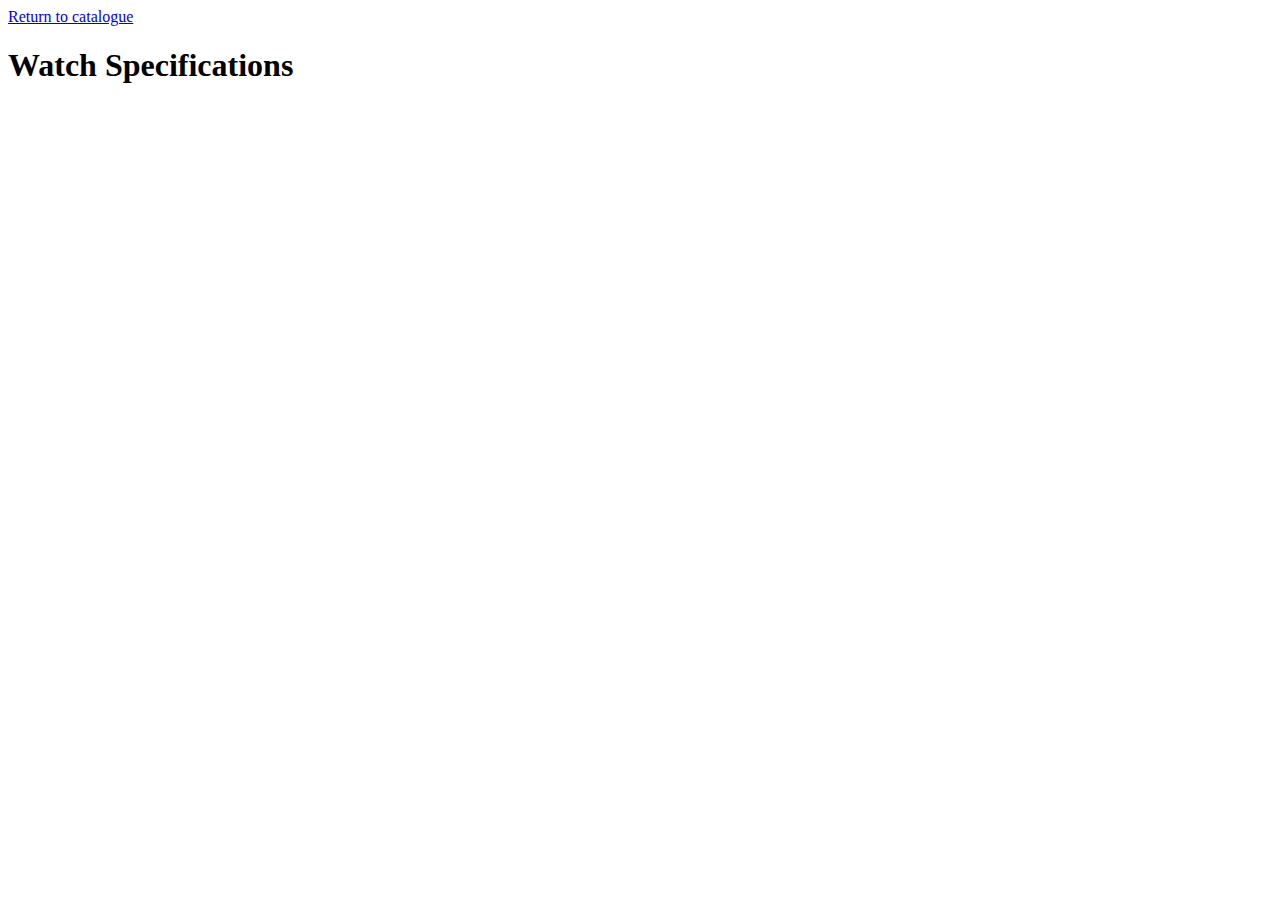
==== watches/index.html @ 6d9e8806 "watches index.html adjusted" ====
<!DOCTYPE html>
<html lang="en">
<head>
    <meta charset="UTF-8">
    <meta http-equiv="X-UA-Compatible" content="IE=edge">
    <meta name="viewport" content="width=device-width, initial-scale=1.0">
    <link rel="stylesheet" href="../styles/watches.css"/>
    <title>Watch</title>
</head>
<body>
    <a href="/">Return to catalogue</a>
    <h1>Watch Specifications</h1>
    <div id="info"></div>

    <script src="./watches.js" type="module"></script>
</body>
</html>
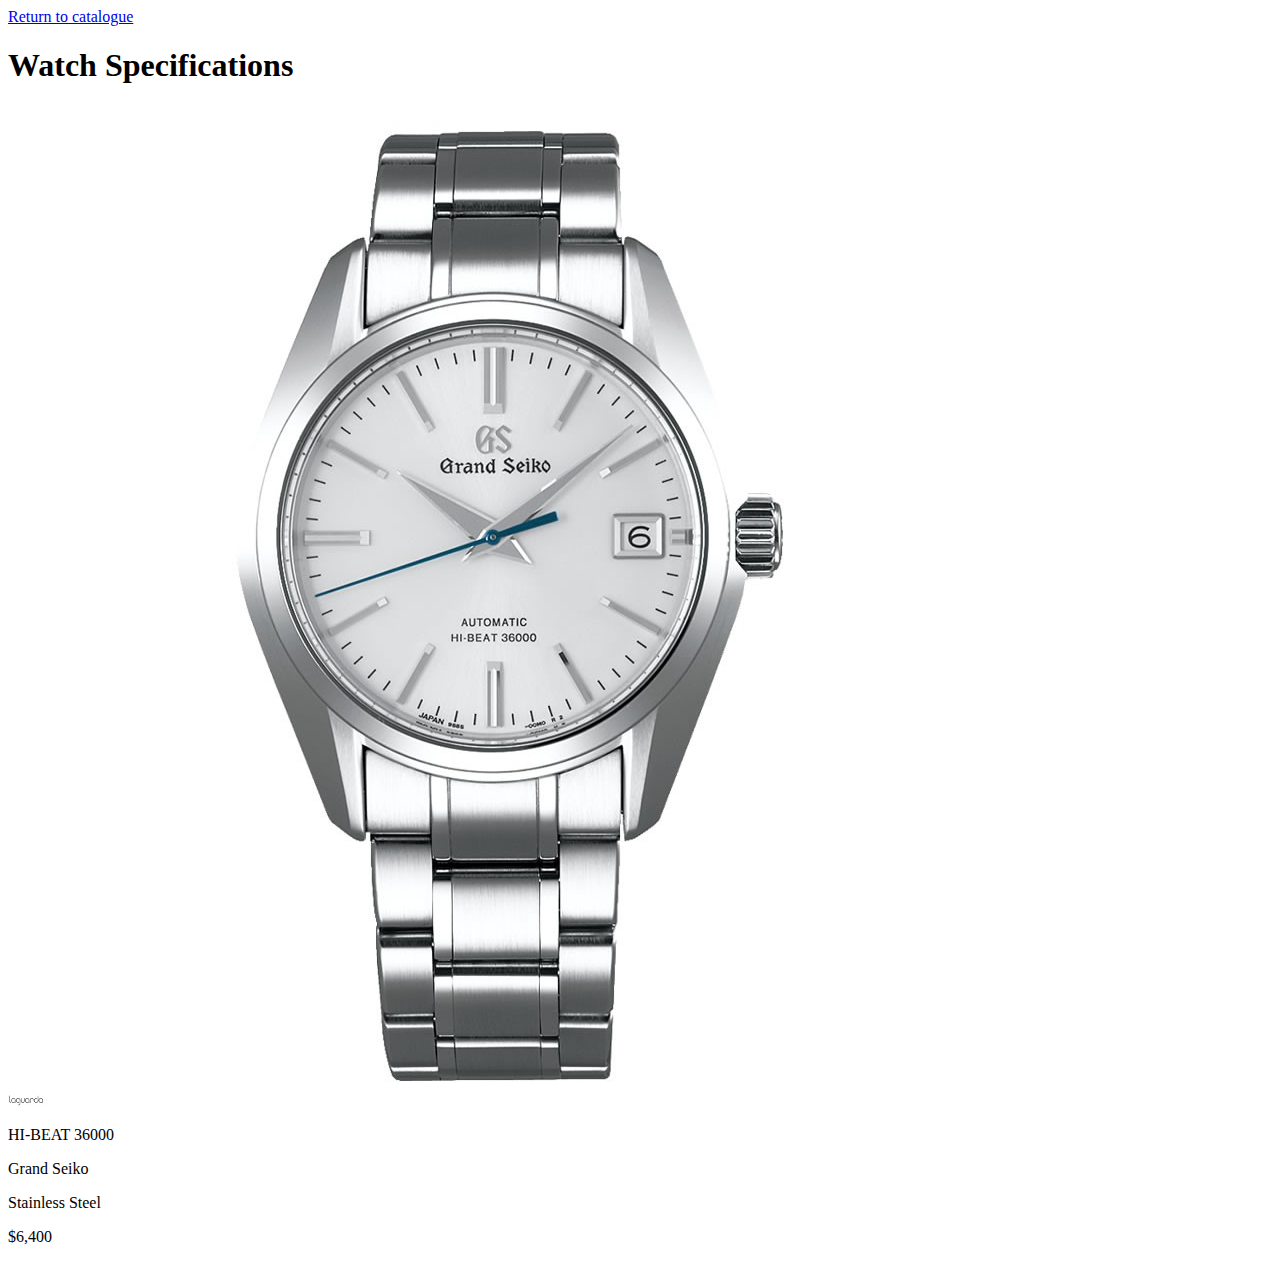
==== commit c28e5e06: "renderWatch function and test work" ====
--- a/watches/index.html
+++ b/watches/index.html
@@ -11,6 +11,13 @@
     <a href="/">Return to catalogue</a>
     <h1>Watch Specifications</h1>
     <div id="info"></div>
+        <div class="watch">
+            <img src="/assets/gs36000.png">
+            <p class="name">HI-BEAT 36000</p>
+            <p class="manufacturer">Grand Seiko</p>
+            <p class="material">Stainless Steel</p>
+            <p class="price">$6,400</p>
+        </div>
 
     <script src="./watches.js" type="module"></script>
 </body>
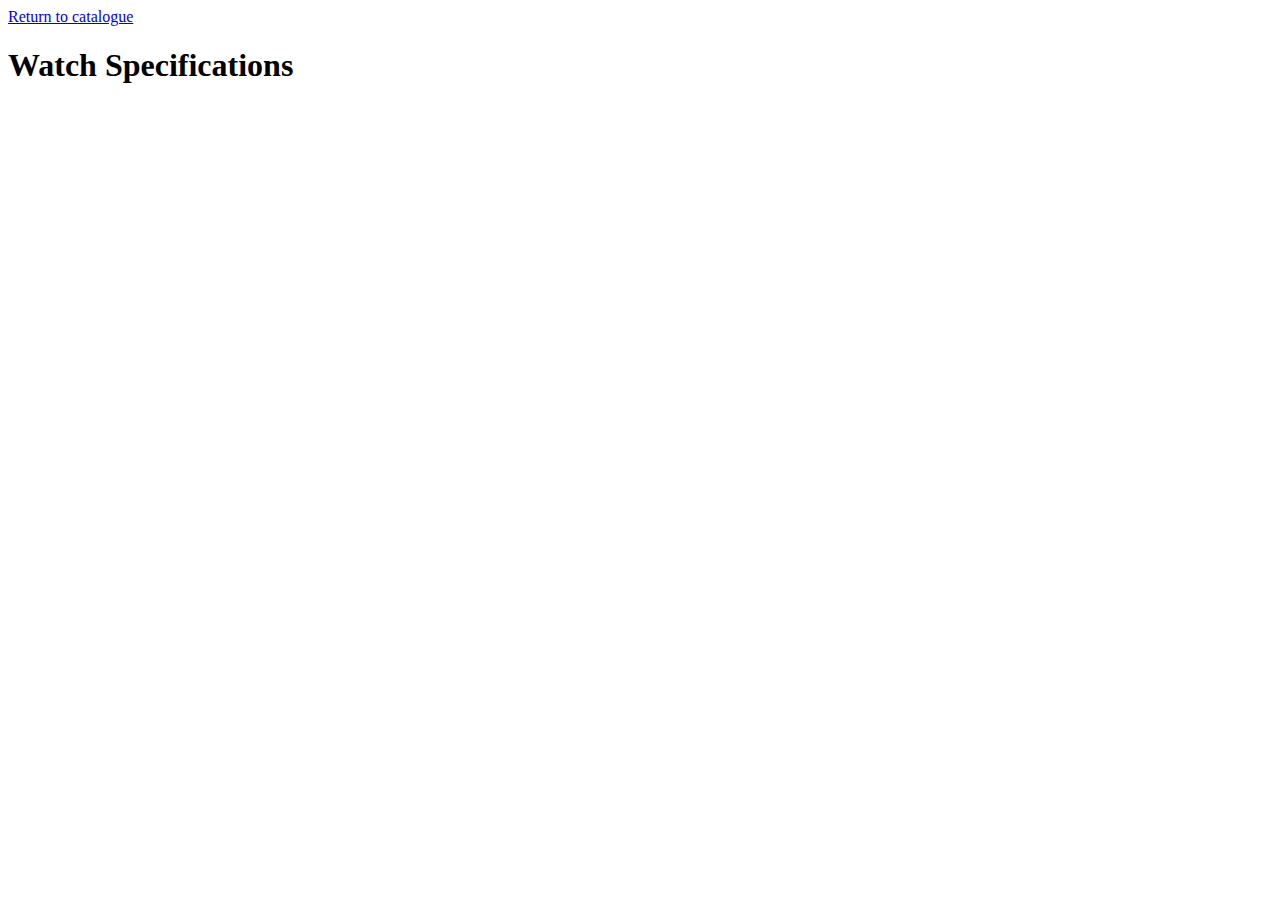
==== commit 6bf32c03: "css and class adjustments" ====
--- a/watches/index.html
+++ b/watches/index.html
@@ -11,13 +11,6 @@
     <a href="/">Return to catalogue</a>
     <h1>Watch Specifications</h1>
     <div id="info"></div>
-        <div class="watch">
-            <img src="/assets/gs36000.png">
-            <p class="name">HI-BEAT 36000</p>
-            <p class="manufacturer">Grand Seiko</p>
-            <p class="material">Stainless Steel</p>
-            <p class="price">$6,400</p>
-        </div>
 
     <script src="./watches.js" type="module"></script>
 </body>
